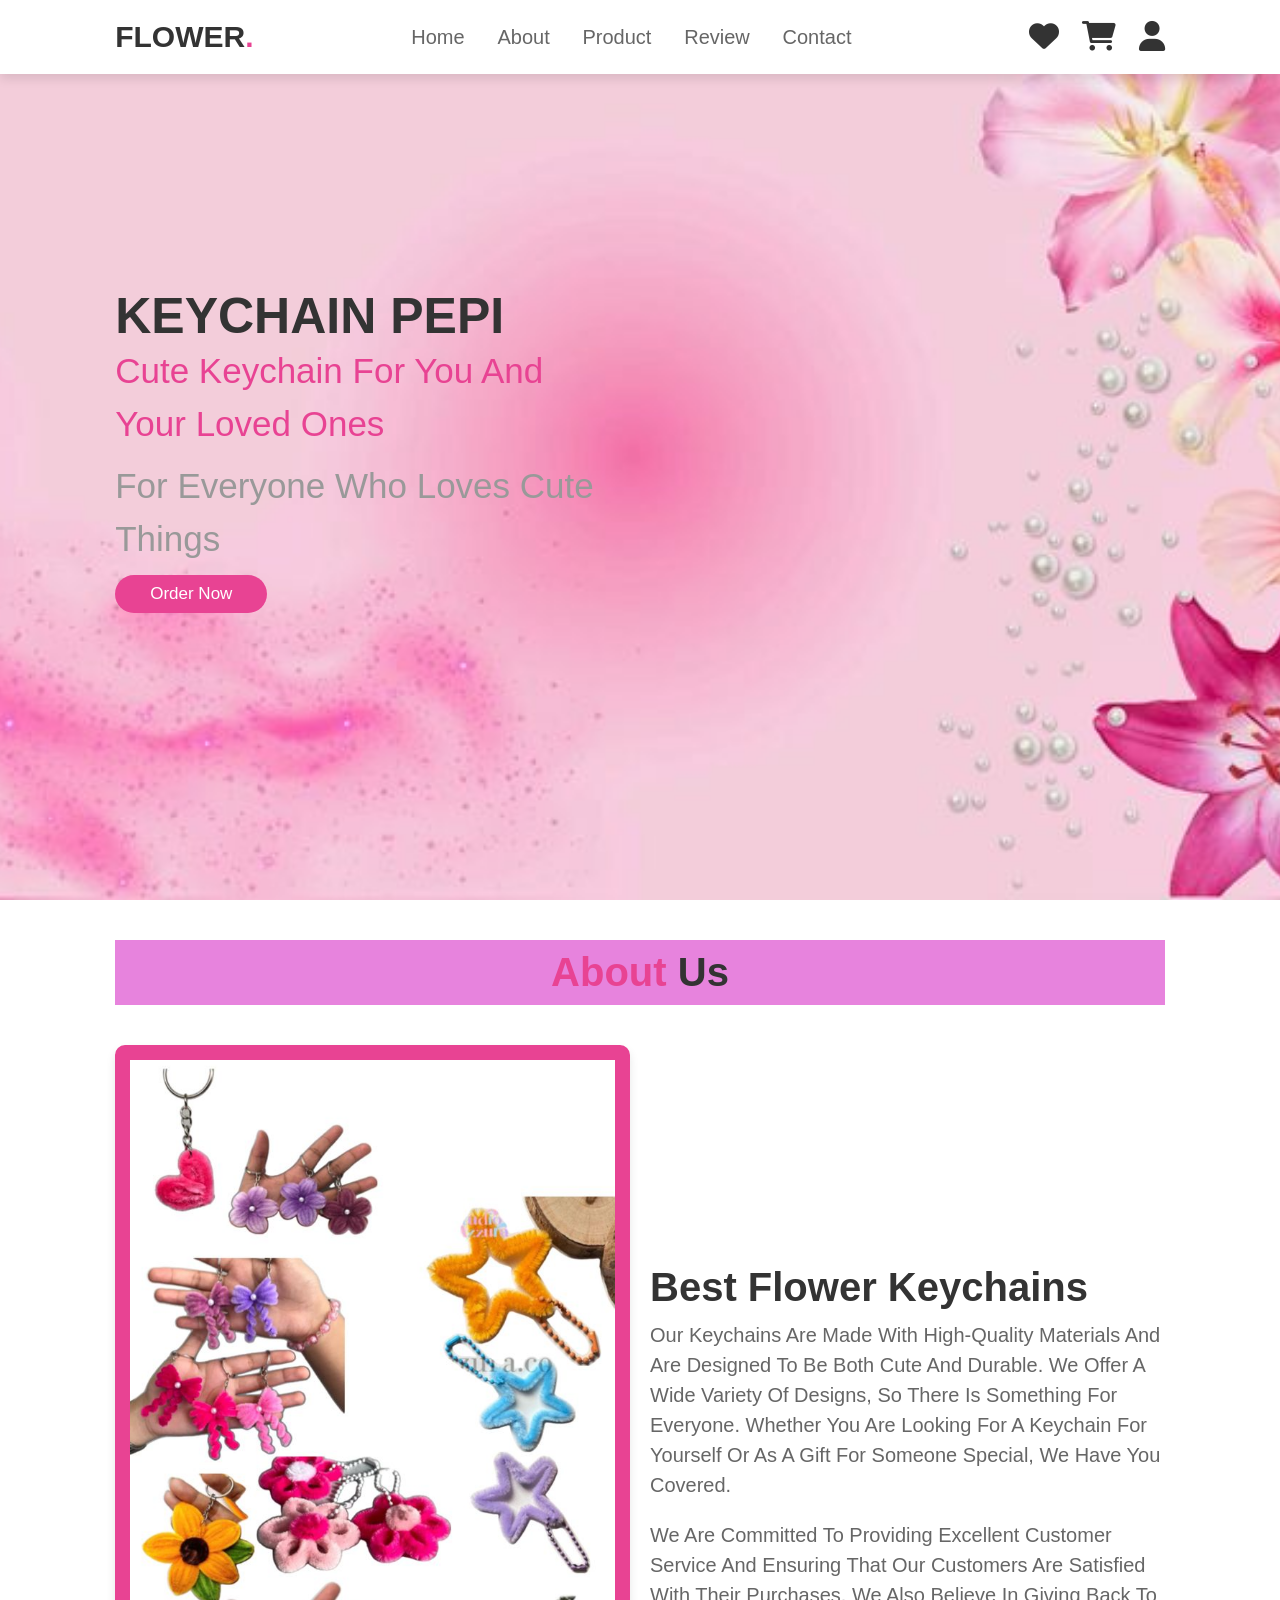
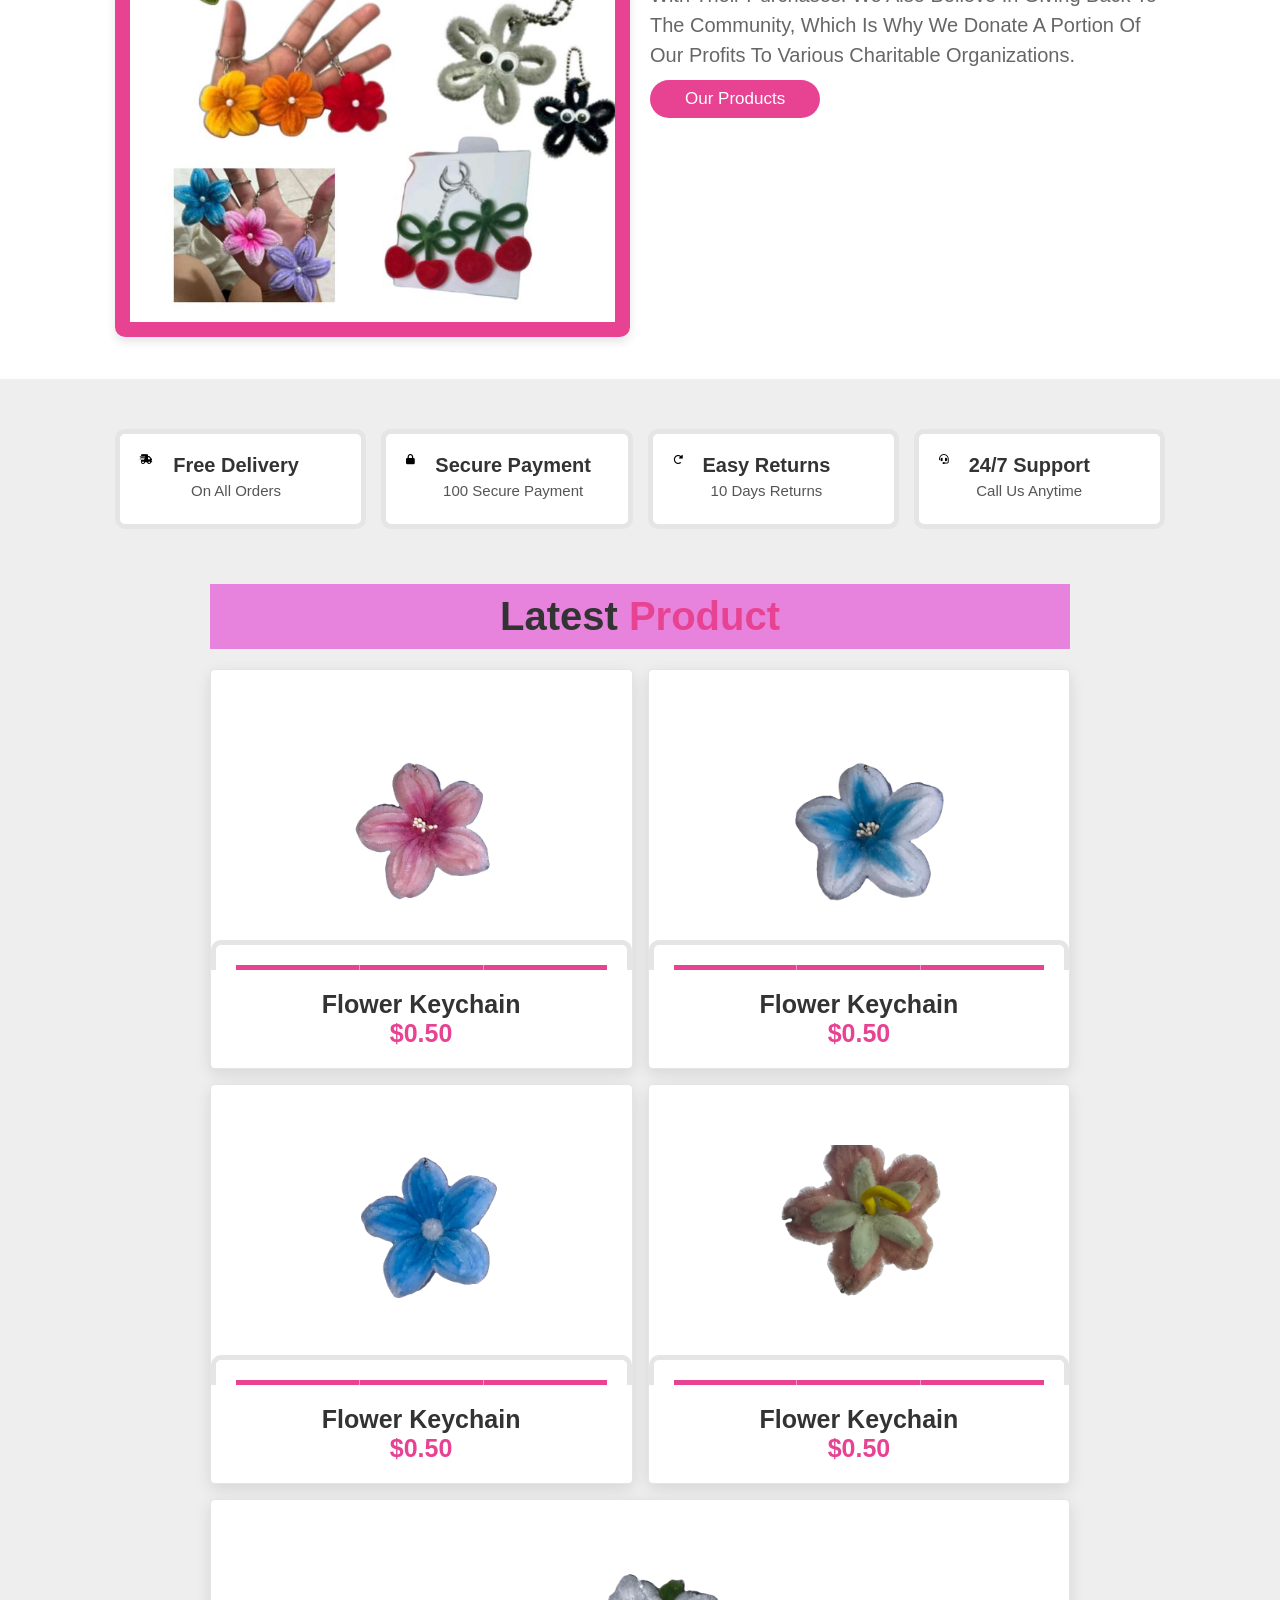
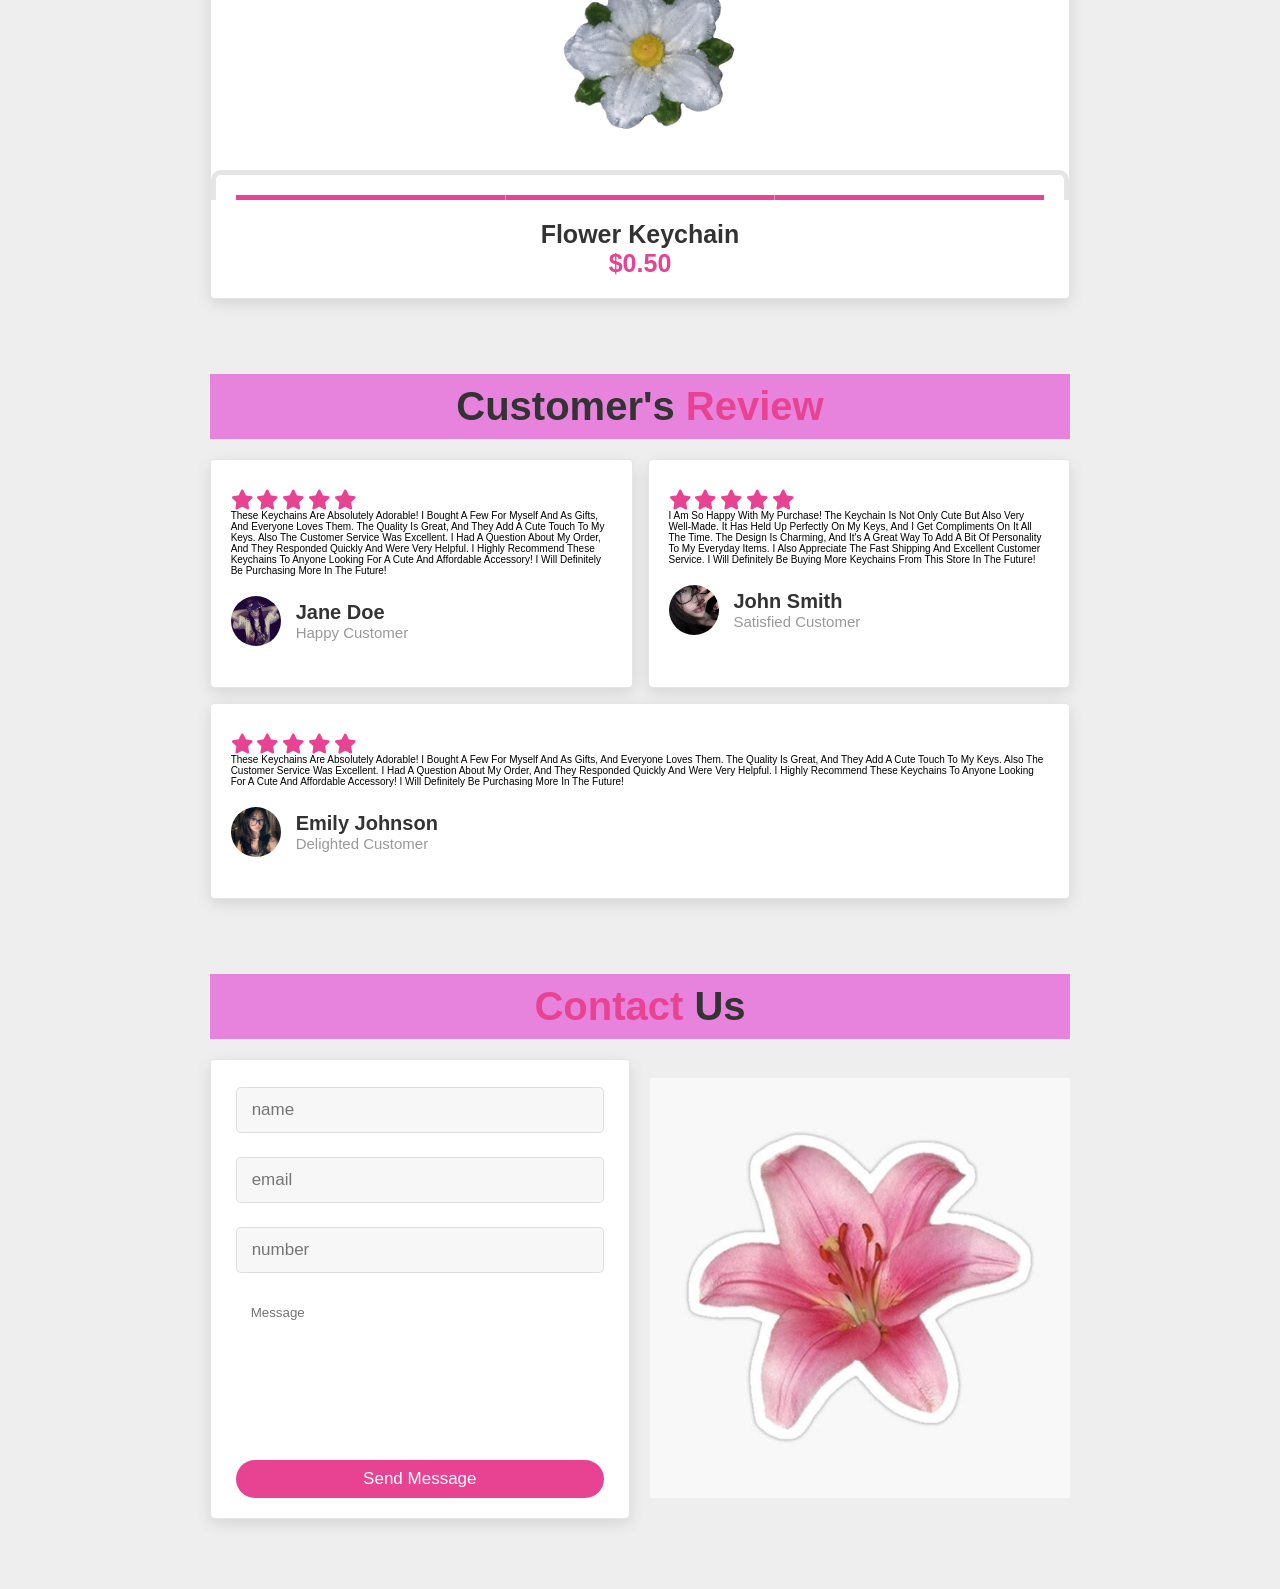
==== index.html @ 0657d40c "Rename Pepi-flower.html to index.html" ====
<!DOCTYPE html>
<html lang="en">
  <head>
    <meta charset="UTF-8" />
    <meta name="viewport" content="width=device-width, initial-scale=1.0" />
    <title>KEYCHAIN PEPI</title>
    <link rel="stylesheet" href="flower.css" />
    <link
      rel="stylesheet"
      href="https://cdnjs.cloudflare.com/ajax/libs/font-awesome/6.0.0/css/all.min.css"
    />
  </head>
  <body>
    <header>
      <input type="checkbox" name="" id="toggler" />
      <label for="toggler" class="fas fa-bars"> </label>
      <a href="# " class="logo">FLOWER<span>.</span></a>
      <nav class="navbar">
        <a href="#home">Home</a>
        <a href="#about">About</a>
        <a href="#product">Product</a>
        <a href="#review">Review</a>
        <a href="#contact">Contact</a>
      </nav>
      <div class="icons">
        <a href="#"><i class="fas fa-heart"></i></a>
        <a href="#"><i class="fas fa-shopping-cart"></i></a>
        <a href="#"><i class="fas fa-user"></i></a>
      </div>
    </header>

    <!-- home section start -->
    <section class="home" id="home">
      <div class="content">
        <h3>KEYCHAIN PEPI</h3>
        <span> cute keychain for you and your loved ones</span>
        <p>for everyone who loves cute things</p>
        <a href="" class="btn">Order Now</a>
      </div>
    </section>
    <!-- home section end -->

    <!-- about section start -->
    <section class="about" id="about">
      <h1 class="heading"><span>About</span> Us</h1>
      <div class="row">
        <div class="image">
          <img src="App night.png" alt="" />
        </div>
        <div class="content">
          <h3>Best Flower Keychains</h3>
          <p>
            Our keychains are made with high-quality materials and are designed
            to be both cute and durable. We offer a wide variety of designs, so
            there is something for everyone. Whether you are looking for a
            keychain for yourself or as a gift for someone special, we have you
            covered.
          </p>
          <p>
            We are committed to providing excellent customer service and
            ensuring that our customers are satisfied with their purchases. We
            also believe in giving back to the community, which is why we donate
            a portion of our profits to various charitable organizations.
          </p>
          <a href="#product" class="btn">Our Products</a>
        </div>
      </div>
    </section>
    <!-- about section end -->
     <!-- icons section start -->
     <section class="icons-container">
      <div class="icons">
        <i class="fas fa-shipping-fast"></i>
        <div class="info">
          <h3>free delivery</h3>
          <span>on all orders</span>
        </div>
      </div>
      <div class="icons">
        <i class="fas fa-lock"></i>
        <div class="info">
          <h3>secure payment</h3>
          <span>100 secure payment</span>
        </div>
        
      </div>
      <div class="icons">
        <i class="fas fa-redo-alt"></i>
        <div class="info">
          <h3>easy returns</h3>
          <span>10 days returns</span>
        </div>
      </div>
        <div class="icons">
          <i class="fas fa-headset"></i>
          <div class="info">
            <h3>24/7 support</h3>
            <span>call us anytime</span>
          </div>
   </div>
      </div>
      <!--icons section end-->
      <!-- product section start -->
    <!-- product section start -->
    <section class="products" id="products">
      <h1 class="heading">latest <span>Product</span></h1>

      <div class="box-container">

        <!-- Box 1 -->
        <div class="box">

          <div class="image">
            <img src="4.webp" alt="">
            <div class="icons">
              <a href="#" class="fas fa-heart"></a>
              <a href="#" class="cart-btn">add to cart</a>
              <a href="#" class="fas fa-share"></a>
            </div>
          </div> <!-- Close Image -->
          <div class="content">
            <h3>Flower Keychain</h3>
            <div class="price">$0.50</div>
          </div>
        </div> <!-- Close Box 1 -->

        <!-- Box 2 -->
        <div class="box">
          <div class="image">
            <img src="1.webp" alt="">
            <div class="icons">
              <a href="#" class="fas fa-heart"></a>
              <a href="#" class="cart-btn">add to cart</a>
              <a href="#" class="fas fa-share"></a>
            </div>
          </div> <!-- Close Image -->
          <div class="content">
            <h3>Flower Keychain</h3>
            <div class="price">$0.50</div>
          </div>
        </div> <!-- Close Box 2 -->

        <!-- Box 3 -->
        <div class="box">
          <div class="image">
            <img src="2.webp" alt="">
            <div class="icons">
              <a href="#" class="fas fa-heart"></a>
              <a href="#" class="cart-btn">add to cart</a>
              <a href="#" class="fas fa-share"></a>
            </div>
          </div> <!-- Close Image -->
          <div class="content">
            <h3>Flower Keychain</h3>
            
            <div class="price">$0.50</div>
          </div>
        </div> <!-- Close Box 3 -->
        <div class="box">

          <div class="image">
            <img src="3.webp" alt="">
            <div class="icons">
              <a href="#" class="fas fa-heart"></a>
              <a href="#" class="cart-btn">add to cart</a>
              <a href="#" class="fas fa-share"></a>
            </div>
          </div> <!-- Close Image -->
          <div class="content">
            <h3>Flower Keychain</h3>
            <div class="price">$0.50</div>
          </div>
        </div> <!-- Close Box 1 -->   
 <div class="box">

          <div class="image">
            <img src="4 copy.webp" alt="">
            <div class="icons">
              <a href="#" class="fas fa-heart"></a>
              <a href="#" class="cart-btn">add to cart</a>
              <a href="#" class="fas fa-share"></a>
            </div>
          </div> <!-- Close Image -->
          <div class="content">
            <h3>Flower Keychain</h3>
            <div class="price">$0.50</div>
          </div>
        </div> <!-- Close Box 1 -->   


      </div> <!-- Close Box-Container -->
    </section>
    <!-- product section end -->
     <!-- review section start -->
      <section class="review" id="review">
        <h1 class="heading">customer's <span>review</span></h1>
        <div class="box-container">
          <div class="box">
            <div class="star">
                 <i class="fas fa-star"></i>
                 <i class="fas fa-star"></i>
                 <i class="fas fa-star"></i>
                 <i class="fas fa-star"></i>
                 <i class="fas fa-star"></i>
            </div>
            <p>These keychains are absolutely adorable! I bought a few for myself and as gifts, and everyone loves them. The quality is great, and they add a cute touch to my keys.
              also the customer service was excellent. I had a question about my order, and they responded quickly and were very helpful. I highly recommend these keychains to anyone looking for a cute and affordable accessory!
              i will definitely be purchasing more in the future!
            </p>
            <div class="user">
              <img src="customer1.png" alt="">
              <div class="user-info">
                <h3>Jane Doe</h3>
                <span>Happy Customer</span>
              </div>
          </div>
          <span class="fas fa-qoute-right"></span>
          </div>
 <div class="box">
            <div class="star">
                 <i class="fas fa-star"></i>
                 <i class="fas fa-star"></i>
                 <i class="fas fa-star"></i>
                 <i class="fas fa-star"></i>
                 <i class="fas fa-star"></i>
            </div>
            <p>I am so happy with my purchase! The keychain is not only cute but also very well-made. It has held up perfectly on my keys, and I get compliments on it all the time. The design is charming, and it's a great way to add a bit of personality to my everyday items. I also appreciate the fast shipping and excellent customer service. I will definitely be buying more keychains from this store in the future!</p>
            <div class="user"> 
              <img src="customer2.png" alt="">
              <div class="user-info">
                <h3>John Smith</h3>
                <span>Satisfied Customer</span>
              </div>
          </div>
          <span class="fas fa-qoute-right"></span>    
        </div>
         <div class="box">
            <div class="star">
                 <i class="fas fa-star"></i>
                 <i class="fas fa-star"></i>
                 <i class="fas fa-star"></i>
                 <i class="fas fa-star"></i>
                 <i class="fas fa-star"></i>
            </div>
            <p>These keychains are absolutely adorable! I bought a few for myself and as gifts, and everyone loves them. The quality is great, and they add a cute touch to my keys.
              also the customer service was excellent. I had a question about my order, and they responded quickly and were very helpful. I highly recommend these keychains to anyone looking for a cute and affordable accessory!
              i will definitely be purchasing more in the future!
            </p>
            <div class="user">  
              <img src="customer3.png" alt="">
              <div class="user-info">
                <h3>Emily Johnson</h3>
                <span>Delighted Customer</span>
              </div>
            </div>
              <span class="fas fa-qoute-right"></span>
          
            </div>
         </div>
      </section>
<!-- review section end -->
 <!-- contact section start -->
    <section class="contact" id="contact">
      <h1 class="heading"><span>Contact</span> Us</h1>
      <div class="row">
        <form action="">
          <input type="text" placeholder="name" class="box">
          <input type="email" placeholder="email" class="box">
          <input type="number" placeholder="number" class="box">
          <textarea name="" placeholder="message" id="" cols="30" rows="10"></textarea>
          <input type="submit" value="send message" class="btn">
        </form>
       <div class="image">
          <img src="contact1.png" alt="">
        </div>
       </div>
  </body>
 
</html>
---- flower.css ----
:root {
  --pink: #e84393;
}
* {
  margin: 0;
  padding: 0;
  box-sizing: border-box;
  font-family: Verdana, Geneva, Tahoma, sans-serif;
  outline: none;
  border: none;
  text-decoration: none;
  text-transform: capitalize;
  transition: 0.2s linear;
}
html {
  font-size: 62.5%;
  scroll-behavior: smooth;
  scroll-padding-top: 6rem;
  overflow-x: hidden;
}
section {
  padding: 2rem 9%;
}
.heading {
  text-align: center;
  padding: 1rem;
  font-size: 4rem;
  color: #333;
  margin: 2rem 0;
  background: #e783dd;
}
.heading span {
  color: var(--pink);
}
.btn {
  display: inline-block;
  padding: 1rem;
  background: var(--pink);
  color: #fff;
  font-size: 1.7rem;
  border-radius: 5rem;
  cursor: pointer;
  padding: 0.9rem 3.5rem;
  text-align: center;
}

.btn:hover {
  background: #fff;
  color: var(--pink);
  border: 0.1rem solid var(--pink);
}

header {
  position: fixed;
  top: 0;
  left: 0;
  right: 0;
  background: #fff;
  padding: 2rem 9%;
  display: flex;
  align-items: center;
  justify-content: space-between;
  z-index: 1000;
  box-shadow: 0 0.5rem 1rem rgba(0, 0, 0, 0.1);
}
header .logo {
  font-size: 3rem;
  color: #333;
  font-weight: bolder;
}
header .logo span {
  color: var(--pink);
}
header .navbar a {
  font-size: 2rem;
  padding: 0 1.5rem;
  color: #666;
}
header .navbar a:hover {
  color: var(--pink);
}
header .icons a {
  font-size: 3rem;
  color: #333;
  margin-left: 2rem;
}
header .icons a:hover {
  color: var(--pink);
}
header #toggler {
  display: none;
}
header .fa-bars {
  font-size: 3rem;
  color: #333;
  border: 0.5rem 1.5rem;
  padding: 0.5rem 1.5rem;
  cursor: pointer;
  display: none;
  border: 0.1rem solid #333;
}
.home {
  display: flex;
  align-items: center;
  min-height: 100vh;
  background: url("Mac\ wallpaper.png") no-repeat;
  background-size: cover;
  background-position: center;
}
.home .content {
  max-width: 50rem;
}
.home .content h3 {
  font-size: 5rem;
  color: #333;
}
.home .content span {
  font-size: 3.5rem;
  color: var(--pink);
  padding: 1rem 0;
  line-height: 1.5;
}
.home .content p {
  font-size: 3.5rem;
  color: #999;
  padding: 1rem 0;
  line-height: 1.5;
}
.about .row {
  display: flex;
  align-items: center;
  flex-wrap: wrap;
  gap: 2rem;
  padding: 2rem 0;
  padding: auto;
}
.about .row .image {
  flex: 1 1 40rem;
  position: relative;
}
.about .row .image img {
  width: 100%;
  border-radius: 1rem;
  border: 1.5rem solid var(--pink);
  box-shadow: 0 0.5rem 1rem rgba(0, 0, 0, 0.1);
  height: 100%;
  object-fit: cover;
}
.about .row .image h3 {
  position: absolute;
  top: 50%;
  left: 50%;
  transform: translate(-50%);
  font-size: 4rem;
  color: #fff;
  background: var(--pink);
  padding: 1rem 2rem;
  width: 100%;
  text-align: center;
  mix-blend-mode: screen;
}
.about .row .content {
  flex: 1 1 40rem;
}
.about .row .content h3 {
  font-size: 4rem;
  color: #333;
}
.about .row .content p {
  font-size: 2rem;
  color: #666;
  padding: 1rem 0;
  line-height: 1.5;
}
.icons-container {
  background: #eee;
  display: flex;
  align-items: center;
  justify-content: space-between;
  padding-bottom: 5rem;
  padding-top: 5rem;
  flex-wrap: wrap;
  gap: 1.5rem;
}
.icons-container .icons {
  background: #fff;
  border: 0.5rem solid rgba(0, 0, 0, 0.1);
  padding: 2rem;
  border-radius: 1rem;
  text-align: center;
  flex: 1 1 25rem;
  display: flex;
}
.icons-container .icons i {
  height: 5rem;
  margin-right: 2rem;
}
.icons-container .icons h3 {
  font-size: 2rem;
  color: #333;
  padding-bottom: 0.5rem;
}
.icons-container .icons span {
  font-size: 1.5rem;
  color: #555;
}
/* --- Products Section Fixes --- */

.products .box-container {
  display: flex;
  flex-wrap: wrap;
  gap: 1.5rem;
}

.products .box-container .box {
  flex: 1 1 30rem;
  box-shadow: 0 0.5rem 1.5rem rgba(0, 0, 0, 0.1);
  border-radius: 0.5rem;
  border: 0.1rem solid rgba(0, 0, 0, 0.1); /* Subtle border like the video */
  position: relative;
  background: #fff;
  overflow: hidden; /* Ensures everything stays inside the rounded corners */
}

/* 1. The container that holds the image and icons */
.products .box-container .box .image {
  position: relative;
  text-align: center;
  padding-top: 2rem;
  overflow: hidden; /* CRITICAL: This crops the image when it scales */
  height: 30rem;
  display: flex;
  align-items: center;
  justify-content: center;
}

/* 2. The actual image styling */
.products .box-container .box .image img {
  height: 20rem; /* Adjusted to leave space for icons */
  object-fit: contain;
  transition: 0.2s linear;
  filter: brightness();
}

/* 3. The Hover Effect */
.products .box-container .box:hover .image img {
  transform: scale(1.1);
}

/* 4. The Icons (Cart/Heart buttons) */
.products .box-container .box .image .icons {
  position: absolute;
  bottom: -7rem; /* Hide them below the box initially */
  left: 0;
  right: 0;
  display: flex;
  transition: 0.3s ease;
  width: 100%; /* Smooth slide-up animation */
}

/* Slide up the icons on hover */
.products .box-container .box:hover .image .icons {
  bottom: 0;
}

.products .box-container .box .image .icons a {
  height: 5rem;
  line-height: 5rem;
  font-size: 2rem;
  width: 50%;
  background: var(--pink);
  color: #fff;
  text-align: center;
  flex: 1;
}

.products .box-container .box .image .icons .cart-btn {
  border-left: 0.1rem solid #fff7;
  border-right: 0.1rem solid #fff7;
  width: 100%; /* Makes the middle button take full width if needed */
}

.products .box-container .box .image .icons a:hover {
  background: #333; /* Darker color on hover like the video */
  color: #fff;
}
.products .box-container .box .content {
  padding: 2rem;
  text-align: center;
}
.products .box-container .box .content h3 {
  font-size: 2.5rem;
  color: #333;
}
.products .box-container .box .content .price {
  font-size: 2.5rem;
  color: var(--pink);
  padding-top: 1rem 0;
  font-weight: bolder;
}
.products .box-container .box .content .price span {
  font-size: 1.5rem;
  color: #999;
  padding-left: 1rem;
  font-weight: lighter;
}
.review .box-container {
  display: flex;
  flex-wrap: wrap;
  gap: 1.5rem;
}
.review .box-container .box {
  flex: 1 1 30rem;
  box-shadow: 0 0.5rem 1.5rem rgba(0, 0, 0, 0.1);
  border-radius: 0.5rem;
  padding: 3rem 2rem;
  background: #fff;
  position: relative;
  border: 0.1rem solid rgba(0, 0, 0, 0.1);
}
.review .box-container .box .fa-quote-right {
  position: absolute;

  right: 3rem;
  font-size: 6rem;
  color: #eee;
  bottom: 3rem;
}
.review .box-container .box .star i {
  color: var(--pink);
  font-size: 2rem;
}
.review .box-container .box .star p {
  font-size: 1.5rem;
  color: #999;
  padding-top: 2rem 0;
  line-height: 1.8;
}
.review .box-container .box .user {
  display: flex;
  align-items: center;
  margin-top: 2rem;
}
.review .box-container .box .user img {
  width: 5rem;
  height: 5rem;
  border-radius: 50%;
  object-fit: cover;
  margin-right: 1.5rem;
}
.review .box-container .box .user h3 {
  font-size: 2rem;
  color: #333;
}
.review .box-container .box .user span {
  font-size: 1.5rem;
  color: #999;
}
.contact .row {
  display: flex;
  align-items: center;
  gap: 2rem;
  flex-wrap: wrap;
  align-items: center;
}
.contact .row form {
  flex: 1 1 40rem;
  display: flex;
  flex-direction: column; /* This makes inputs stack vertically */
  gap: 1rem; /* Space between fields */
  box-shadow: 0 0.5rem 1.5rem rgba(0, 0, 0, 0.1);
  border: 0.1rem solid rgba(0, 0, 0, 0.1); /* Fixed border thickness */
  border-radius: 0.5rem;
  padding: 2rem 2.5rem;
  background: #fff;
}

.contact .row .image {
  flex: 1 1 40rem;
}
.contact .row .image img {
  width: 100%;
}
/* Styling for the input boxes (Name, Email, Number) */
.contact .row form .box {
  width: 100%;
  border-radius: 0.5rem;
  padding: 1.2rem 1.5rem; /* Better spacing for typing */
  margin: 0.7rem 0;
  font-size: 1.7rem;
  color: #333;
  text-transform: none;
  border: 0.1rem solid rgba(0, 0, 0, 0.1);
  background: #f7f7f7; /* Light gray background makes it look modern */
}

/* Specific styling for the Message/Textarea */
.contact .row form textarea {
  height: 15rem; /* Sets a nice starting height */
  resize: none; /* Prevents users from stretching the box and breaking your design */
  padding: 1.5rem;
}

/* Focus effect for all inputs including the message box */
.contact .row form .box:focus {
  border: 0.1rem solid var(--pink);
  background: #fff; /* Turns white when you start typing */
}

/* The Submit Button at the bottom of the form */
.contact .row form .btn {
  margin-top: 1rem;
  cursor: pointer;
}
.contact .row form textarea {
  height: 15rem; /* Sets a nice starting height */
  resize: none; /* Prevents users from stretching the box and breaking your design */
  padding: 1.5rem;
}
.contact .row form .box:focus {
  border-color: var(--pink);
}

/* 5. Discount Tag (The -20% labels) */

/* media queries  */
@media (max-width: 991px) {
  html {
    font-size: 55%;
  }
  header {
    padding: 2rem;
  }
  section {
    padding: 2rem;
  }
  .home {
    background-position: left;
  }
}
@media (max-width: 768px) {
  header .fa-bars {
    /* កែ Selector ត្រង់នេះ */
    display: block;
  }

  header .navbar {
    position: absolute;
    top: 100%;
    left: 0;
    right: 0;
    background: #fff;
    border-top: 0.1rem solid #333;
    clip-path: polygon(0 0, 100% 0, 100% 0, 0 0);
    transition: 0.3s ease; /* ថែម Transition ដើម្បីឱ្យរលោង */
  }

  /* នៅពេលចុច Toggler ឱ្យបង្ហាញ Navbar មកវិញ */
  header #toggler:checked ~ .navbar {
    clip-path: polygon(0 0, 100% 0, 100% 100%, 0 100%);
  }

  header .navbar a {
    margin: 1.5rem;
    padding: 1.5rem;
    background: #eee; /* ប្តូរពណ៌បន្តិចឱ្យងាយមើល */
    border: 0.1rem solid #333;
    display: block;
  }
  .home .content h3 {
    font-size: 4rem;
  }
  .home .content span {
    font-size: 2.5rem;
  }
  .icons-container .icons span {
    font-size: 1.7rem;
  }
  .icons-container .icons h3 {
    font-size: 2rem;
  }
}

@media (max-width: 450px) {
  html {
    font-size: 50%;
  }
  .heading {
    font-size: 3rem;
  }
  /* លុប header #toggler:checked ~ .navbar { display: none; } ចោល */
}
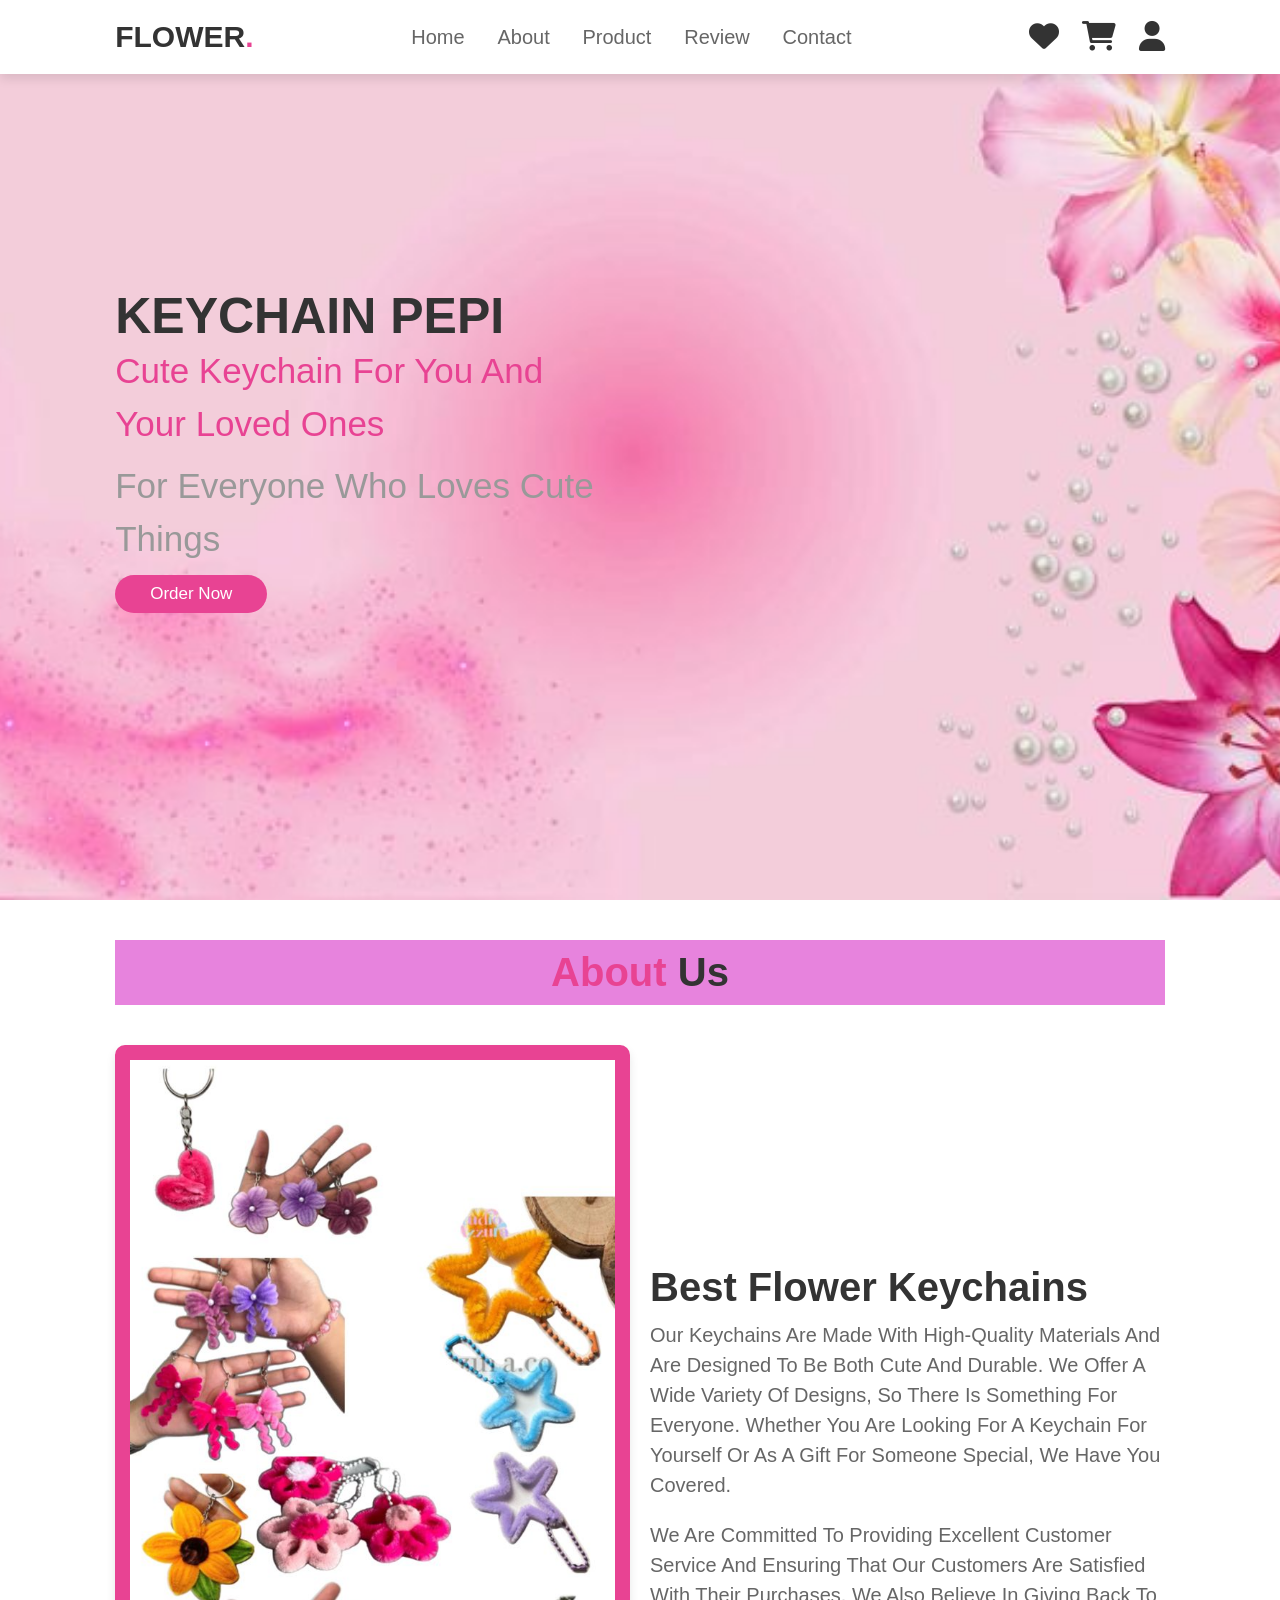
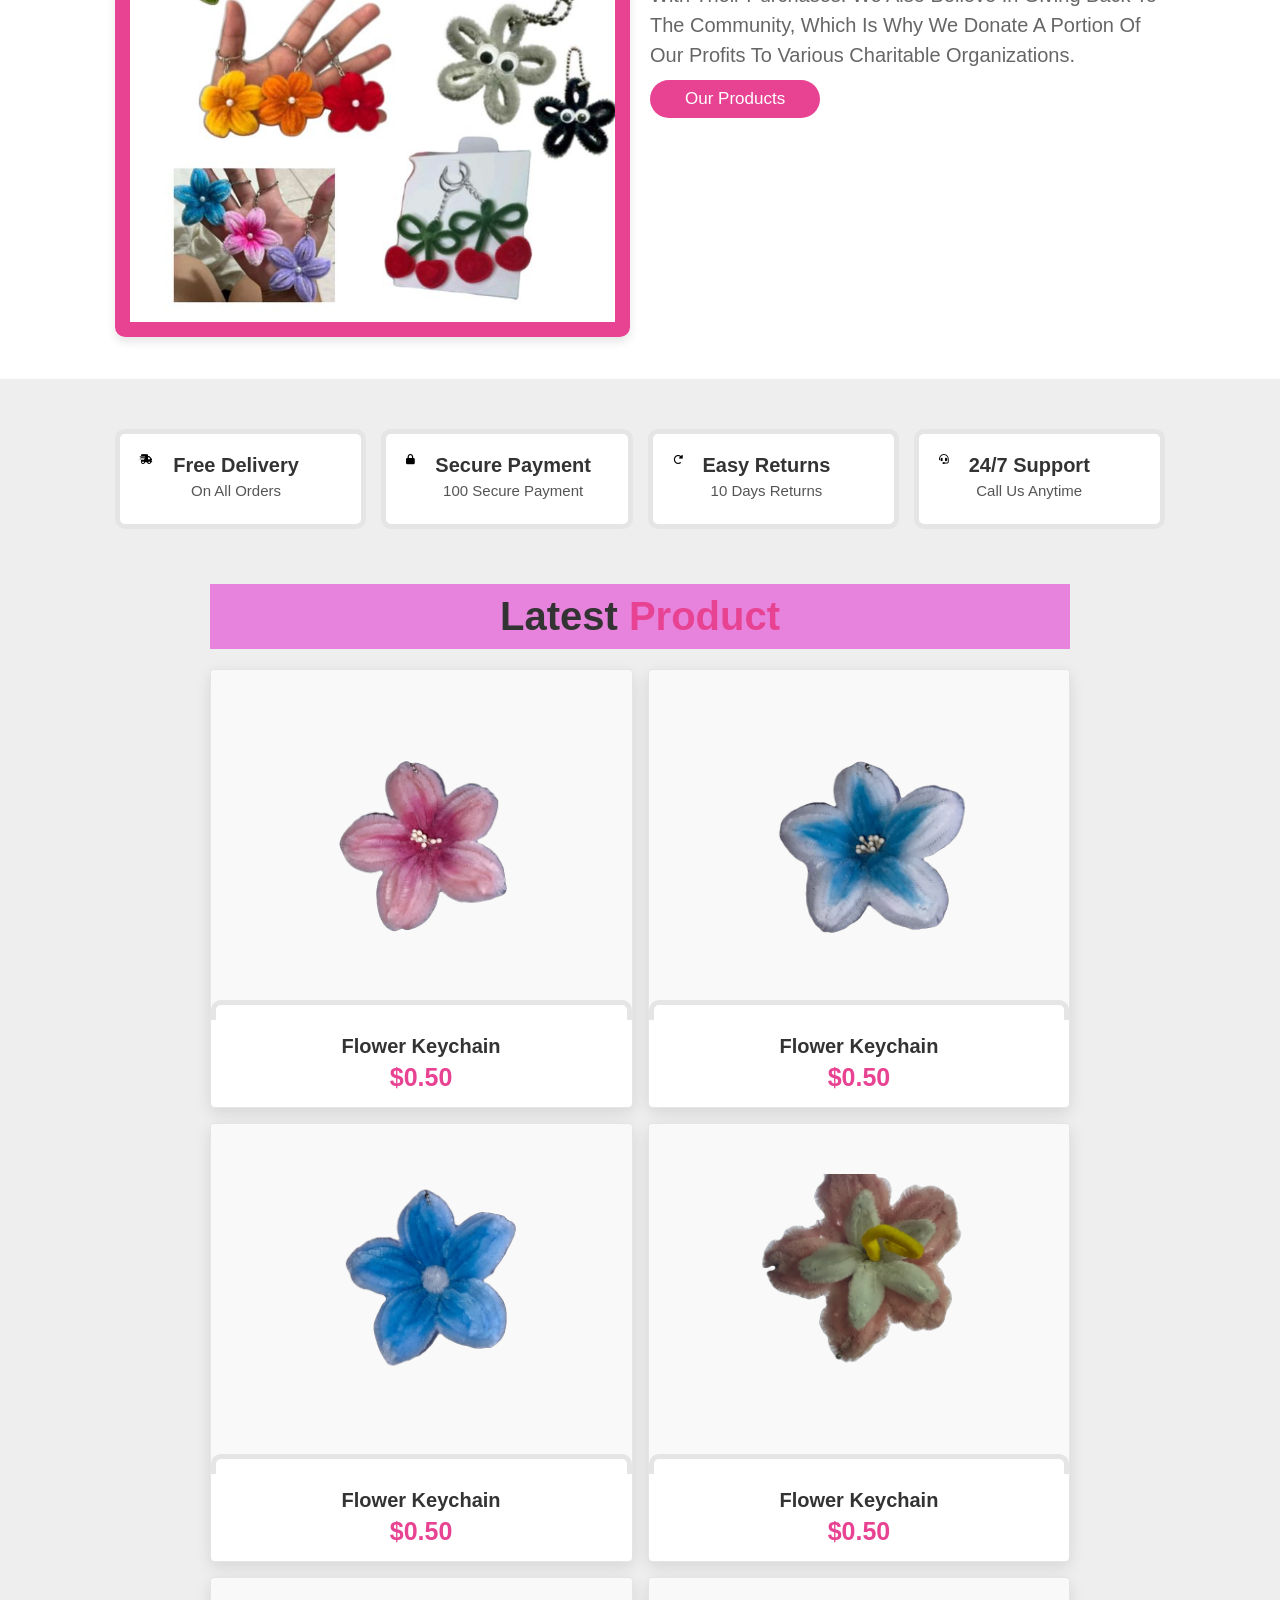
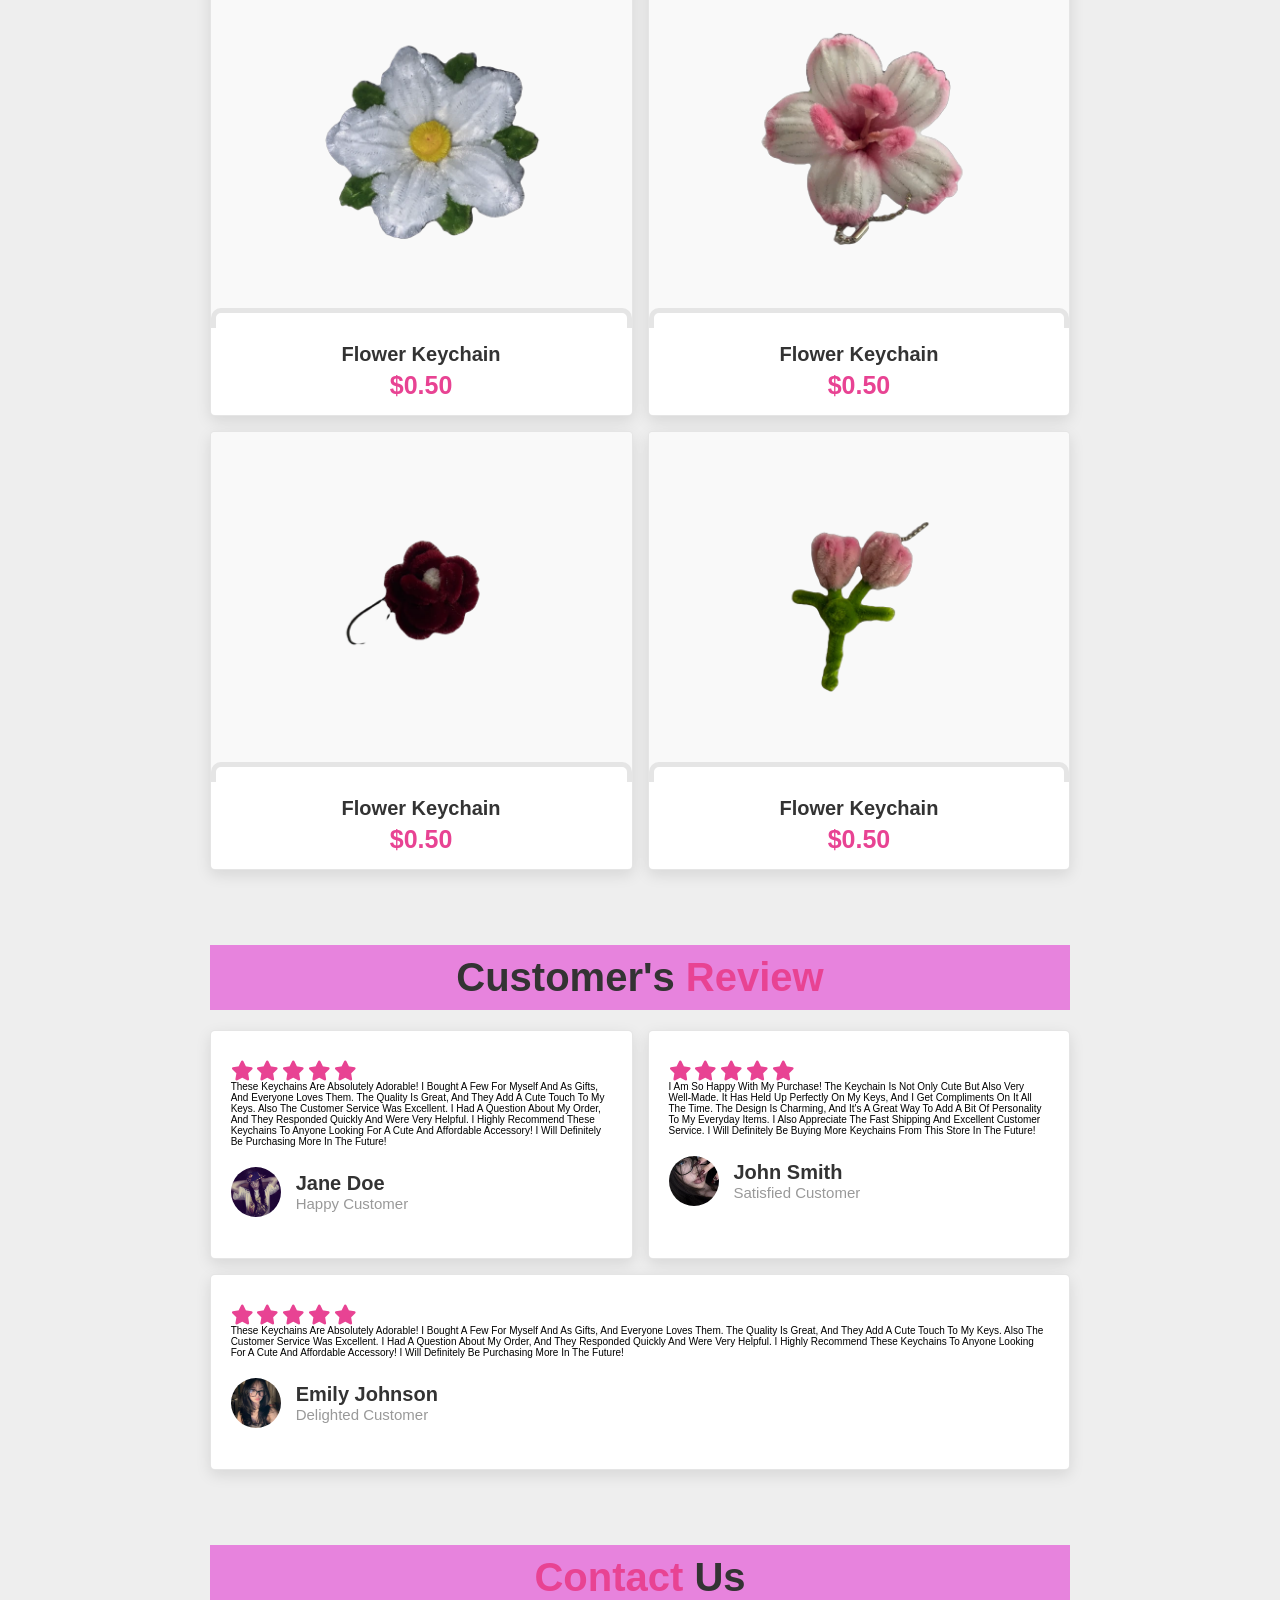
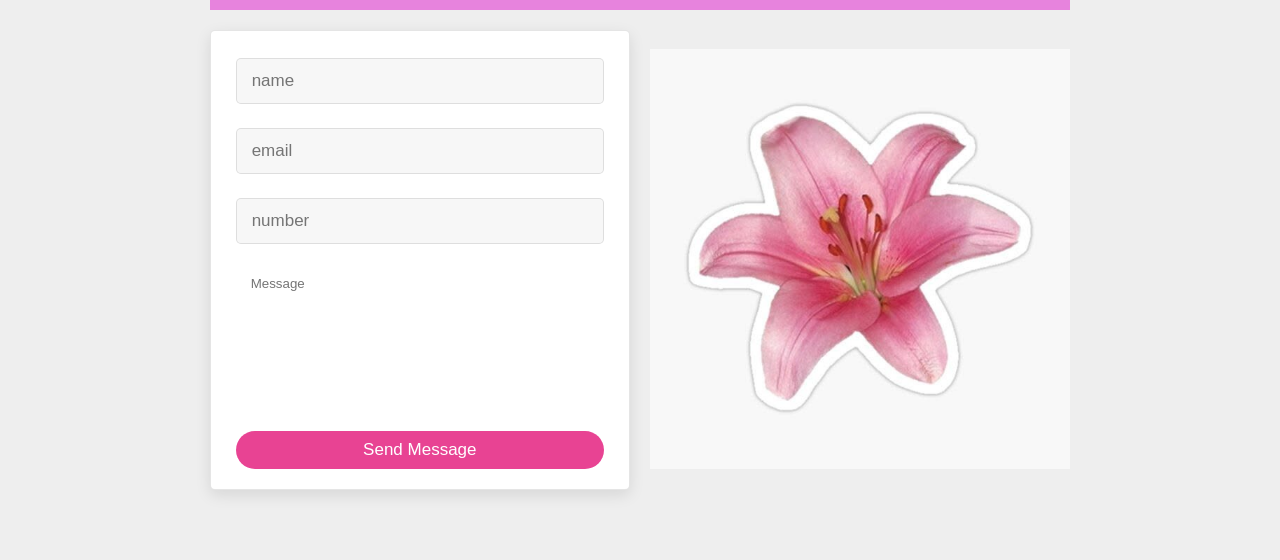
==== commit 0b4d6be7: "Fix HTML structure and formatting issues" ====
--- a/index.html
+++ b/index.html
@@ -45,7 +45,7 @@
       <h1 class="heading"><span>About</span> Us</h1>
       <div class="row">
         <div class="image">
-          <img src="App night.png" alt="" />
+          <img src="App-night.png" alt="" />
         </div>
         <div class="content">
           <h3>Best Flower Keychains</h3>
@@ -185,7 +185,49 @@
             <h3>Flower Keychain</h3>
             <div class="price">$0.50</div>
           </div>
-        </div> <!-- Close Box 1 -->   
+        </div> <!-- Close Box 1 -->  
+          <div class="box">
+          <div class="image">
+            <img src="6.webp" alt="">
+            <div class="icons">
+              <a href="#" class="fas fa-heart"></a>
+              <a href="#" class="cart-btn">add to cart</a>
+              <a href="#" class="fas fa-share"></a>
+            </div>
+          </div> <!-- Close Image -->
+          <div class="content">
+            <h3>Flower Keychain</h3>
+            <div class="price">$0.50</div>
+          </div>
+        </div> <!-- Close Box 2 -->
+          <div class="box">
+          <div class="image">
+            <img src="7.webp" alt="">
+            <div class="icons">
+              <a href="#" class="fas fa-heart"></a>
+              <a href="#" class="cart-btn">add to cart</a>
+              <a href="#" class="fas fa-share"></a>
+            </div>
+          </div> <!-- Close Image -->
+          <div class="content">
+            <h3>Flower Keychain</h3>
+            <div class="price">$0.50</div>
+          </div>
+        </div> <!-- Close Box 2 -->
+          <div class="box">
+          <div class="image">
+            <img src="8.webp" alt="">
+            <div class="icons">
+              <a href="#" class="fas fa-heart"></a>
+              <a href="#" class="cart-btn">add to cart</a>
+              <a href="#" class="fas fa-share"></a>
+            </div>
+          </div> <!-- Close Image -->
+          <div class="content">
+            <h3>Flower Keychain</h3>
+            <div class="price">$0.50</div>
+          </div>
+        </div> <!-- Close Box 2 -->
 
 
       </div> <!-- Close Box-Container -->
--- a/flower.css
+++ b/flower.css
@@ -205,6 +205,7 @@
   color: #555;
 }
 /* --- Products Section Fixes --- */
+/* --- Products Section Fixes --- */
 
 .products .box-container {
   display: flex;
@@ -216,57 +217,57 @@
   flex: 1 1 30rem;
   box-shadow: 0 0.5rem 1.5rem rgba(0, 0, 0, 0.1);
   border-radius: 0.5rem;
-  border: 0.1rem solid rgba(0, 0, 0, 0.1); /* Subtle border like the video */
+  border: 0.1rem solid rgba(0, 0, 0, 0.1);
   position: relative;
   background: #fff;
-  overflow: hidden; /* Ensures everything stays inside the rounded corners */
-}
-
-/* 1. The container that holds the image and icons */
+  overflow: hidden;
+}
+
+/* 1. Image Container */
 .products .box-container .box .image {
   position: relative;
   text-align: center;
-  padding-top: 2rem;
-  overflow: hidden; /* CRITICAL: This crops the image when it scales */
-  height: 30rem;
+  padding: 2rem;
+  overflow: hidden;
+  height: 35rem; /* Increased height to ensure icons have room */
   display: flex;
   align-items: center;
   justify-content: center;
-}
-
-/* 2. The actual image styling */
+  background: #f9f9f9;
+}
+
 .products .box-container .box .image img {
-  height: 20rem; /* Adjusted to leave space for icons */
-  object-fit: contain;
-  transition: 0.2s linear;
-  filter: brightness();
-}
-
-/* 3. The Hover Effect */
+  height: 25rem;
+  width: 100%;
+  object-fit: contain; /* Ensures the keychain isn't stretched */
+  transition: 0.3s ease;
+}
+
+/* 2. Hover Effect for Image */
 .products .box-container .box:hover .image img {
   transform: scale(1.1);
 }
 
-/* 4. The Icons (Cart/Heart buttons) */
+/* 3. The Icons (Cart/Heart buttons) - FIXING THE VISIBILITY */
 .products .box-container .box .image .icons {
   position: absolute;
-  bottom: -7rem; /* Hide them below the box initially */
+  bottom: -8rem; /* Start hidden below the image */
   left: 0;
   right: 0;
   display: flex;
   transition: 0.3s ease;
-  width: 100%; /* Smooth slide-up animation */
-}
-
-/* Slide up the icons on hover */
+  z-index: 10;
+}
+
+/* Slide up when hovering over the BOX */
 .products .box-container .box:hover .image .icons {
-  bottom: 0;
+  bottom: 0; /* Slide into view */
 }
 
 .products .box-container .box .image .icons a {
   height: 5rem;
   line-height: 5rem;
-  font-size: 2rem;
+  font-size: 1rem;
   width: 50%;
   background: var(--pink);
   color: #fff;
@@ -277,26 +278,30 @@
 .products .box-container .box .image .icons .cart-btn {
   border-left: 0.1rem solid #fff7;
   border-right: 0.1rem solid #fff7;
-  width: 100%; /* Makes the middle button take full width if needed */
+  font-size: 1rem; /* Smaller font so 'Add to Cart' fits */
+  text-transform: uppercase;
 }
 
 .products .box-container .box .image .icons a:hover {
-  background: #333; /* Darker color on hover like the video */
-  color: #fff;
-}
+  background: #333;
+}
+
+/* 4. Content Styling */
 .products .box-container .box .content {
-  padding: 2rem;
-  text-align: center;
-}
+  padding: 1.5rem;
+  text-align: center;
+}
+
 .products .box-container .box .content h3 {
-  font-size: 2.5rem;
-  color: #333;
-}
+  font-size: 2rem;
+  color: #333;
+}
+
 .products .box-container .box .content .price {
   font-size: 2.5rem;
   color: var(--pink);
-  padding-top: 1rem 0;
   font-weight: bolder;
+  padding-top: 0.5rem;
 }
 .products .box-container .box .content .price span {
   font-size: 1.5rem;
